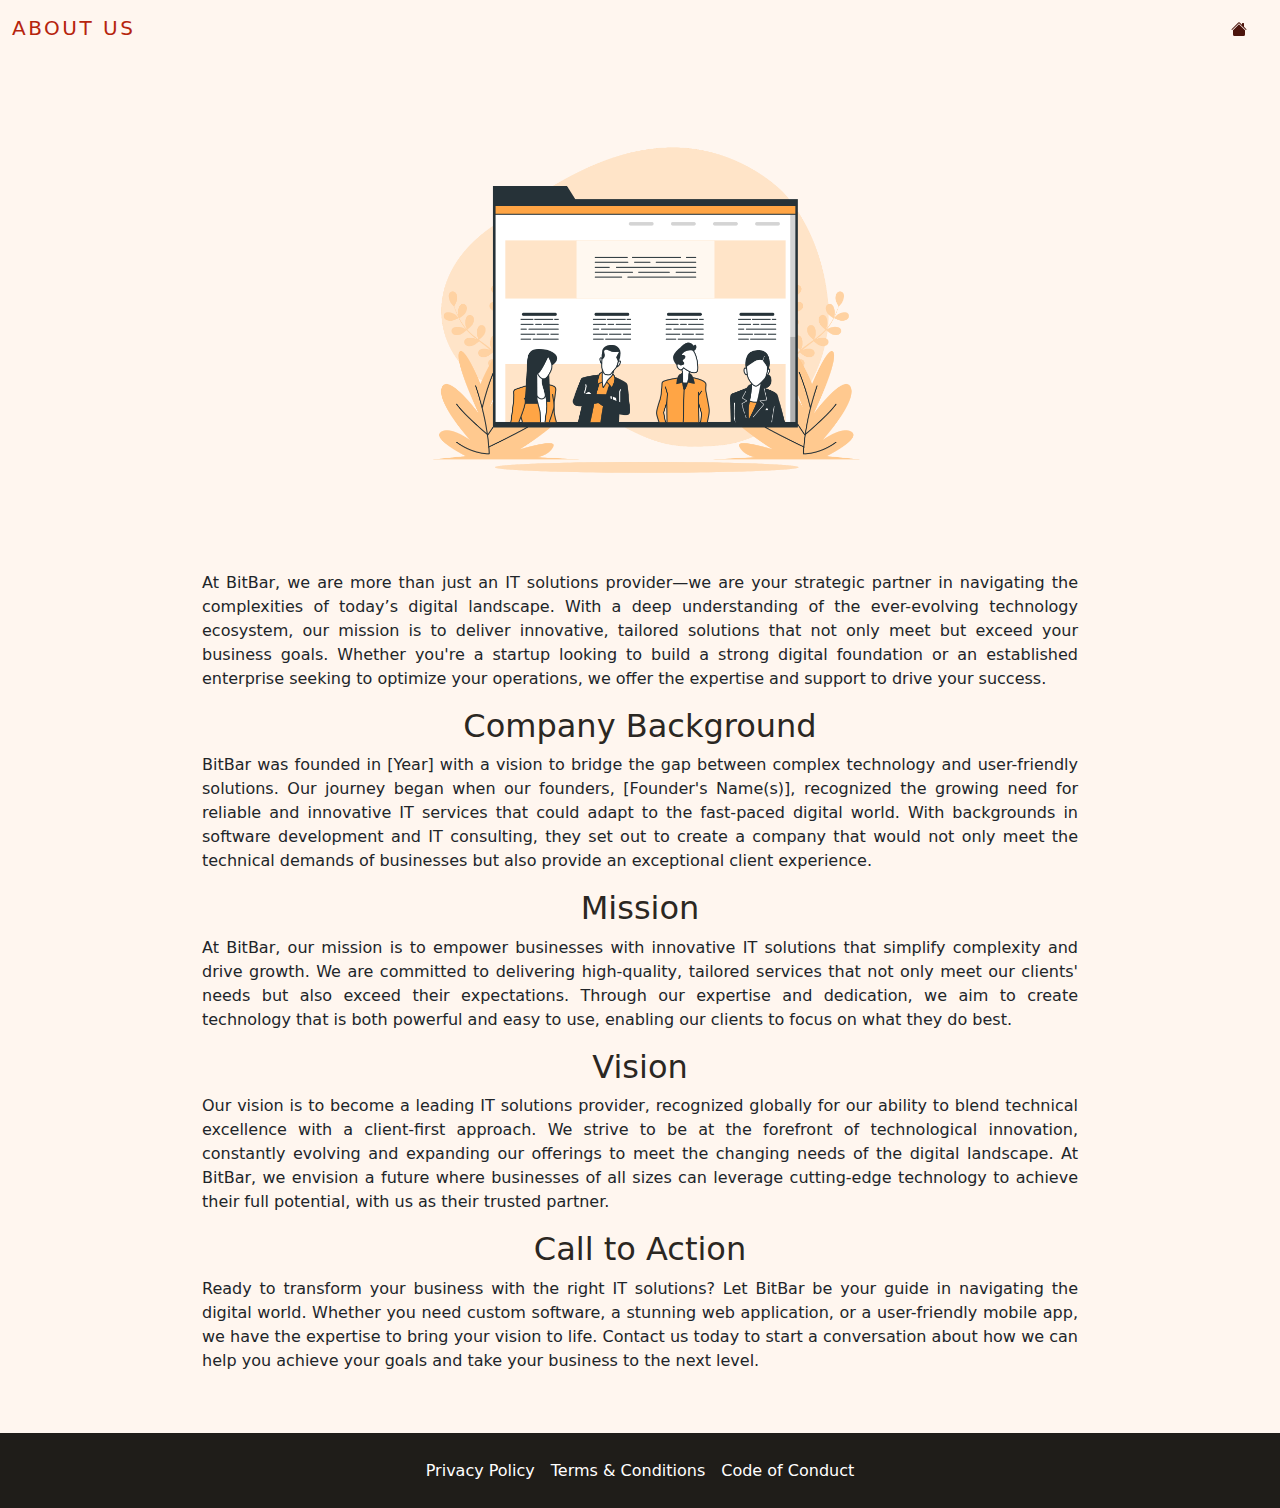
==== aboutUs.html @ f06df2b6 "added about us page" ====
<!DOCTYPE html>
<html lang="en">

<head>
    <meta charset="UTF-8">
    <meta name="viewport" content="width=device-width, initial-scale=1.0">
    <link href="https://cdn.jsdelivr.net/npm/bootstrap@5.3.3/dist/css/bootstrap.min.css" rel="stylesheet"
        integrity="sha384-QWTKZyjpPEjISv5WaRU9OFeRpok6YctnYmDr5pNlyT2bRjXh0JMhjY6hW+ALEwIH" crossorigin="anonymous">
    <link rel="preconnect" href="https://fonts.googleapis.com">
    <link rel="preconnect" href="https://fonts.gstatic.com" crossorigin>
    <link rel="preconnect" href="https://fonts.googleapis.com">
    <link rel="preconnect" href="https://fonts.gstatic.com" crossorigin>
    <link
        href="https://fonts.googleapis.com/css2?family=Inter:ital,opsz,wght@0,14..32,100..900;1,14..32,100..900&family=Open+Sans:wght@300..800&family=Poppins:ital,wght@0,100;0,200;0,300;0,400;0,500;0,600;0,700;0,800;0,900;1,100;1,200;1,300;1,400;1,500;1,600;1,700;1,800;1,900&display=swap"
        rel="stylesheet">
    <link rel="stylesheet" href="about.css">
    <title>About us</title>
    <link rel="icon" type="image/png" href="images/bitbar.png" />
</head>

<body>
    <nav class="navbar navbar-expand-lg">
        <div class="container-fluid">
            <span class="navbar-brand start">About us</span>
            <a href="index.html"><button type="button" class="btn ms-auto me-2" action="index.html"><svg
                        xmlns="http://www.w3.org/2000/svg" width="16" height="16" fill="#4c140c"
                        class="bi bi-house-fill" viewBox="0 0 16 16">
                        <path
                            d="M8.707 1.5a1 1 0 0 0-1.414 0L.646 8.146a.5.5 0 0 0 .708.708L8 2.207l6.646 6.647a.5.5 0 0 0 .708-.708L13 5.793V2.5a.5.5 0 0 0-.5-.5h-1a.5.5 0 0 0-.5.5v1.293z" />
                        <path d="m8 3.293 6 6V13.5a1.5 1.5 0 0 1-1.5 1.5h-9A1.5 1.5 0 0 1 2 13.5V9.293z" />
                    </svg></button>
            </a>
        </div>
    </nav>
    <main>
        <div class="container-fluid">
            <div class="row">
                <div class="col d-flex justify-content-center">
                    <img src="images/About us page-bro.png" alt="" id="aboutImg">
                </div>
            </div>
            <div class="col">
                <p>At BitBar, we are more than just an IT solutions provider—we are your strategic partner in navigating
                    the
                    complexities of today’s digital landscape. With a deep understanding of the ever-evolving technology
                    ecosystem, our mission is to deliver innovative, tailored solutions that not only meet but exceed
                    your
                    business goals. Whether you're a startup looking to build a strong digital foundation or an
                    established
                    enterprise seeking to optimize your operations, we offer the expertise and support to drive your
                    success.
                </p>
                <h2 class="text-center">Company Background</h2>
                <p>BitBar was founded in [Year] with a vision to bridge the gap between complex technology and
                    user-friendly
                    solutions. Our journey began when our founders, [Founder's Name(s)], recognized the growing need for
                    reliable and innovative IT services that could adapt to the fast-paced digital world. With
                    backgrounds
                    in software development and IT consulting, they set out to create a company that would not only meet
                    the
                    technical demands of businesses but also provide an exceptional client experience.
                </p>
                <h2 class="text-center">Mission</h2>
                <p>At BitBar, our mission is to empower businesses with innovative IT solutions that simplify complexity
                    and drive growth. We are committed to delivering high-quality, tailored services that not only meet
                    our clients' needs but also exceed their expectations. Through our expertise and dedication, we aim
                    to create technology that is both powerful and easy to use, enabling our clients to focus on what
                    they do best.
                </p>
                <h2 class="text-center">Vision</h2>
                <p>Our vision is to become a leading IT solutions provider, recognized globally for our ability to blend
                    technical excellence with a client-first approach. We strive to be at the forefront of technological
                    innovation, constantly evolving and expanding our offerings to meet the changing needs of the
                    digital landscape. At BitBar, we envision a future where businesses of all sizes can leverage
                    cutting-edge technology to achieve their full potential, with us as their trusted partner.
                </p>
                <h2 class="text-center">Call to Action</h2>
                <p>Ready to transform your business with the right IT solutions? Let BitBar be your guide in navigating
                    the digital world. Whether you need custom software, a stunning web application, or a user-friendly
                    mobile app, we have the expertise to bring your vision to life. Contact us today to start a
                    conversation about how we can help you achieve your goals and take your business to the next level.
                </p>
            </div>
        </div>
    </main>
    <footer>
        <nav class="navbar navbar-expand-lg">
            <div class="container-fluid foot">
                <div class="navbar-nav footItems ms-auto me-auto">
                    <a class="nav-item nav-link">Privacy Policy</a>
                    <a class="nav-item nav-link">Terms & Conditions</a>
                    <a class="nav-item nav-link">Code of Conduct</a>
                    <div class="item"></div>
                </div>
            </div>
        </nav>
    </footer>
    <script src="https://cdn.jsdelivr.net/npm/@popperjs/core@2.11.8/dist/umd/popper.min.js"
        integrity="sha384-I7E8VVD/ismYTF4hNIPjVp/Zjvgyol6VFvRkX/vR+Vc4jQkC+hVqc2pM8ODewa9r"
        crossorigin="anonymous"></script>
    <script src="https://cdn.jsdelivr.net/npm/bootstrap@5.3.3/dist/js/bootstrap.min.js"
        integrity="sha384-0pUGZvbkm6XF6gxjEnlmuGrJXVbNuzT9qBBavbLwCsOGabYfZo0T0to5eqruptLy"
        crossorigin="anonymous"></script>
</body>

</html>
---- about.css ----
html {
    overflow-x: hidden;
    box-sizing: border-box;
}

body {
    background: #fff6ef;
}

.start {
    text-transform: uppercase;
    letter-spacing: 2.5px;
    color: #b6240d;
}

.navbar-brand:hover {
    color: #b6240d;
}

h2 {
    color: #2b2722;
}

#aboutImg {
    height: 515px;
    width: 515px;
}

p {
    margin-left: 190px;
    margin-right: 190px;
    text-align: justify;
}

main {
    margin-bottom: 50px;
}

footer {
    background-color: #1f1d19;
    margin-top: 60px;
    height: 75px;
    padding-top: 10px;
}

.nav-item {
    color: white;
    text-decoration: none;
}

.nav-link:hover {
    color: #f96b20;
}

@media(max-width:900px) {
    p {
        margin-left: 20px;
        margin-right: 20px;
    }

    #aboutImg {
        height: 315px;
        width: 315px;
    }

    footer {
        margin-top: 20px;
        height: 172px;
        padding-top: 10px;
    }
}

@media(max-width:420px) {
    #aboutImg {
        height: 215px;
        width: 215px;
    }

    .nav-item {
        font-size: 10px;
    }

    h2 {
        font-size: 20px;
    }

    footer {
        margin-top: 20px;
        height: 145px;
        padding-top: 10px;
    }
}
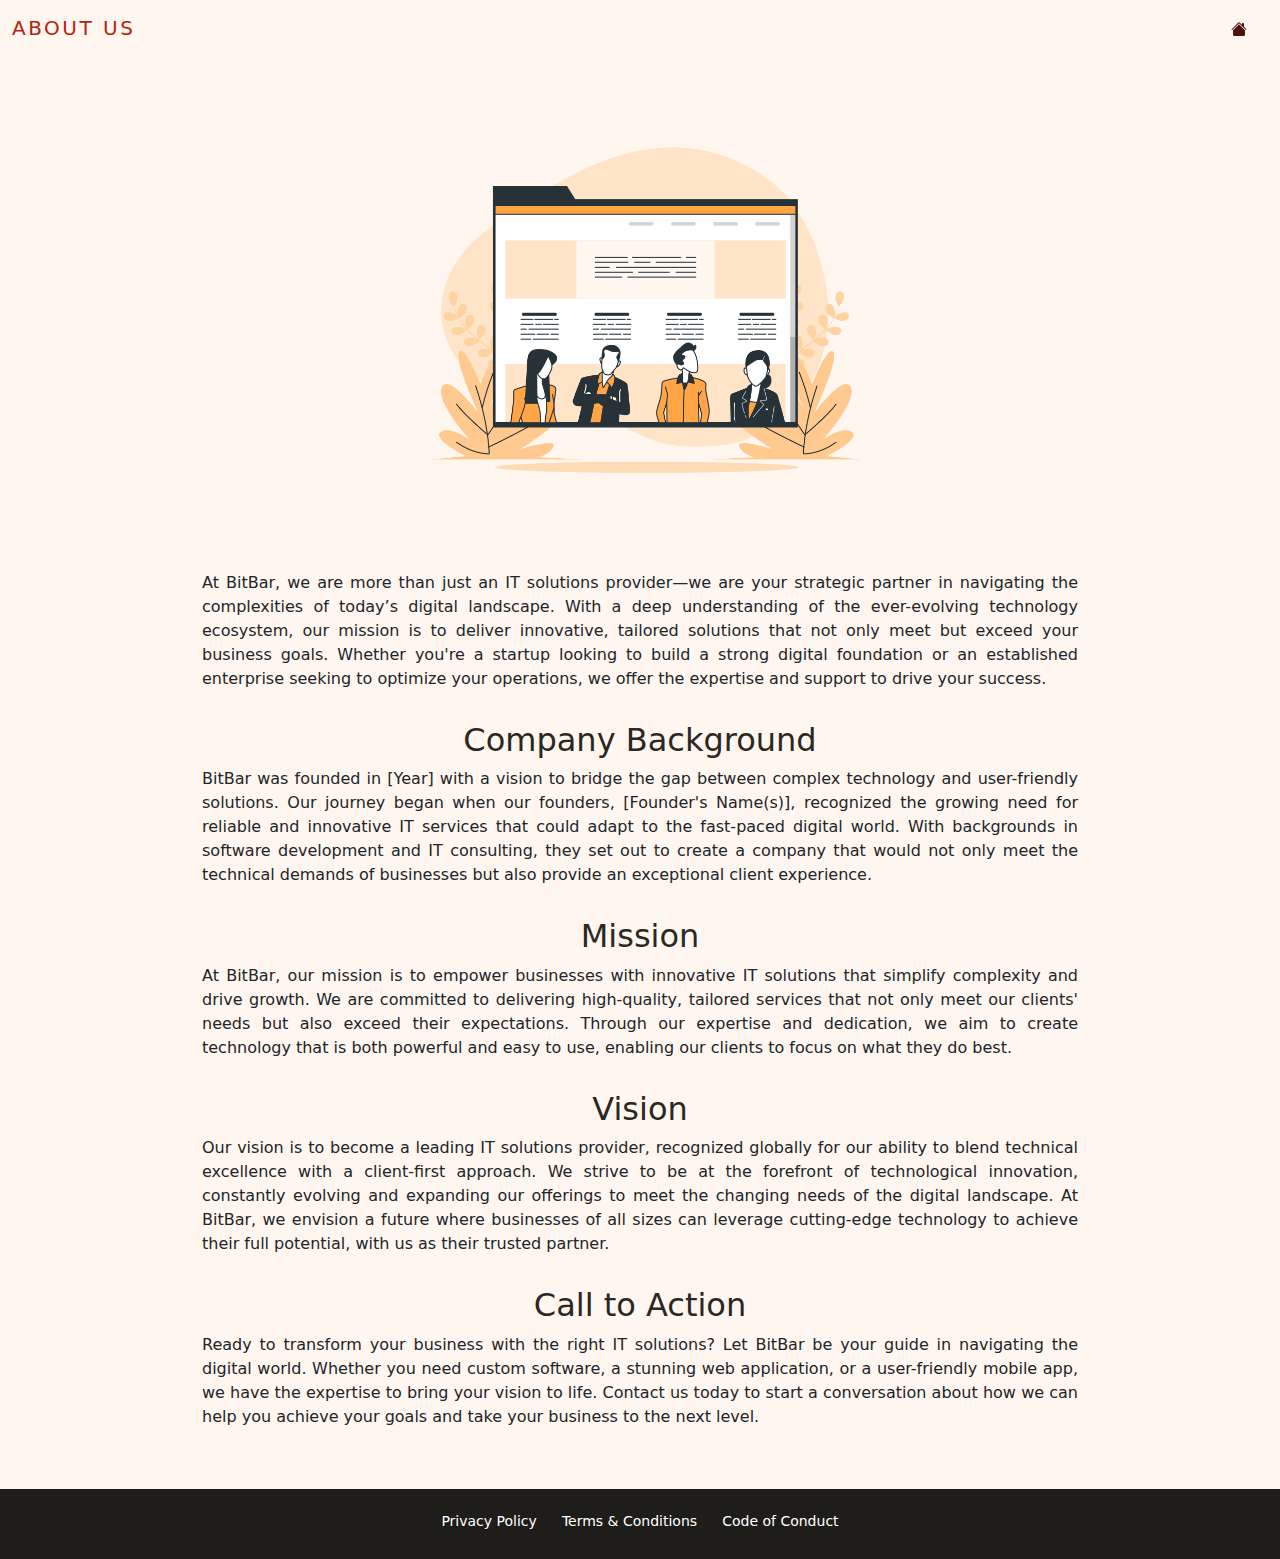
==== commit 153f07b9: "other tabs added" ====
--- a/aboutUs.html
+++ b/aboutUs.html
@@ -84,16 +84,11 @@
         </div>
     </main>
     <footer>
-        <nav class="navbar navbar-expand-lg">
-            <div class="container-fluid foot">
-                <div class="navbar-nav footItems ms-auto me-auto">
-                    <a class="nav-item nav-link">Privacy Policy</a>
-                    <a class="nav-item nav-link">Terms & Conditions</a>
-                    <a class="nav-item nav-link">Code of Conduct</a>
-                    <div class="item"></div>
-                </div>
-            </div>
-        </nav>
+        <ul>
+            <li><a href="">Privacy Policy</a></li>
+            <li><a href="">Terms & Conditions</a></li>
+            <li><a href="">Code of Conduct</a></li>
+        </ul>
     </footer>
     <script src="https://cdn.jsdelivr.net/npm/@popperjs/core@2.11.8/dist/umd/popper.min.js"
         integrity="sha384-I7E8VVD/ismYTF4hNIPjVp/Zjvgyol6VFvRkX/vR+Vc4jQkC+hVqc2pM8ODewa9r"
--- a/about.css
+++ b/about.css
@@ -19,6 +19,7 @@
 
 h2 {
     color: #2b2722;
+    margin-top: 30px;
 }
 
 #aboutImg {
@@ -39,18 +40,34 @@
 footer {
     background-color: #1f1d19;
     margin-top: 60px;
-    height: 75px;
-    padding-top: 10px;
+    height: 70px;
+    padding-top: 20px;
+    text-align: center;
 }
 
-.nav-item {
+footer ul li {
+    font-size: 14px;
+    display: inline;
+}
+
+li:nth-child(2n) {
+    margin-right: 20px;
+    margin-left: 20px;
+}
+
+ul {
+    padding-left: 0;
+}
+
+a {
     color: white;
     text-decoration: none;
 }
 
-.nav-link:hover {
+a:hover {
     color: #f96b20;
 }
+
 
 @media(max-width:900px) {
     p {
@@ -65,9 +82,11 @@
 
     footer {
         margin-top: 20px;
-        height: 172px;
+        height: 52px;
         padding-top: 10px;
     }
+
+
 }
 
 @media(max-width:420px) {
@@ -86,7 +105,13 @@
 
     footer {
         margin-top: 20px;
-        height: 145px;
+        height: 58px;
         padding-top: 10px;
     }
+
+    li:nth-child(2n) {
+        margin-right: 4px;
+        margin-left: 4px;
+    }
+
 }